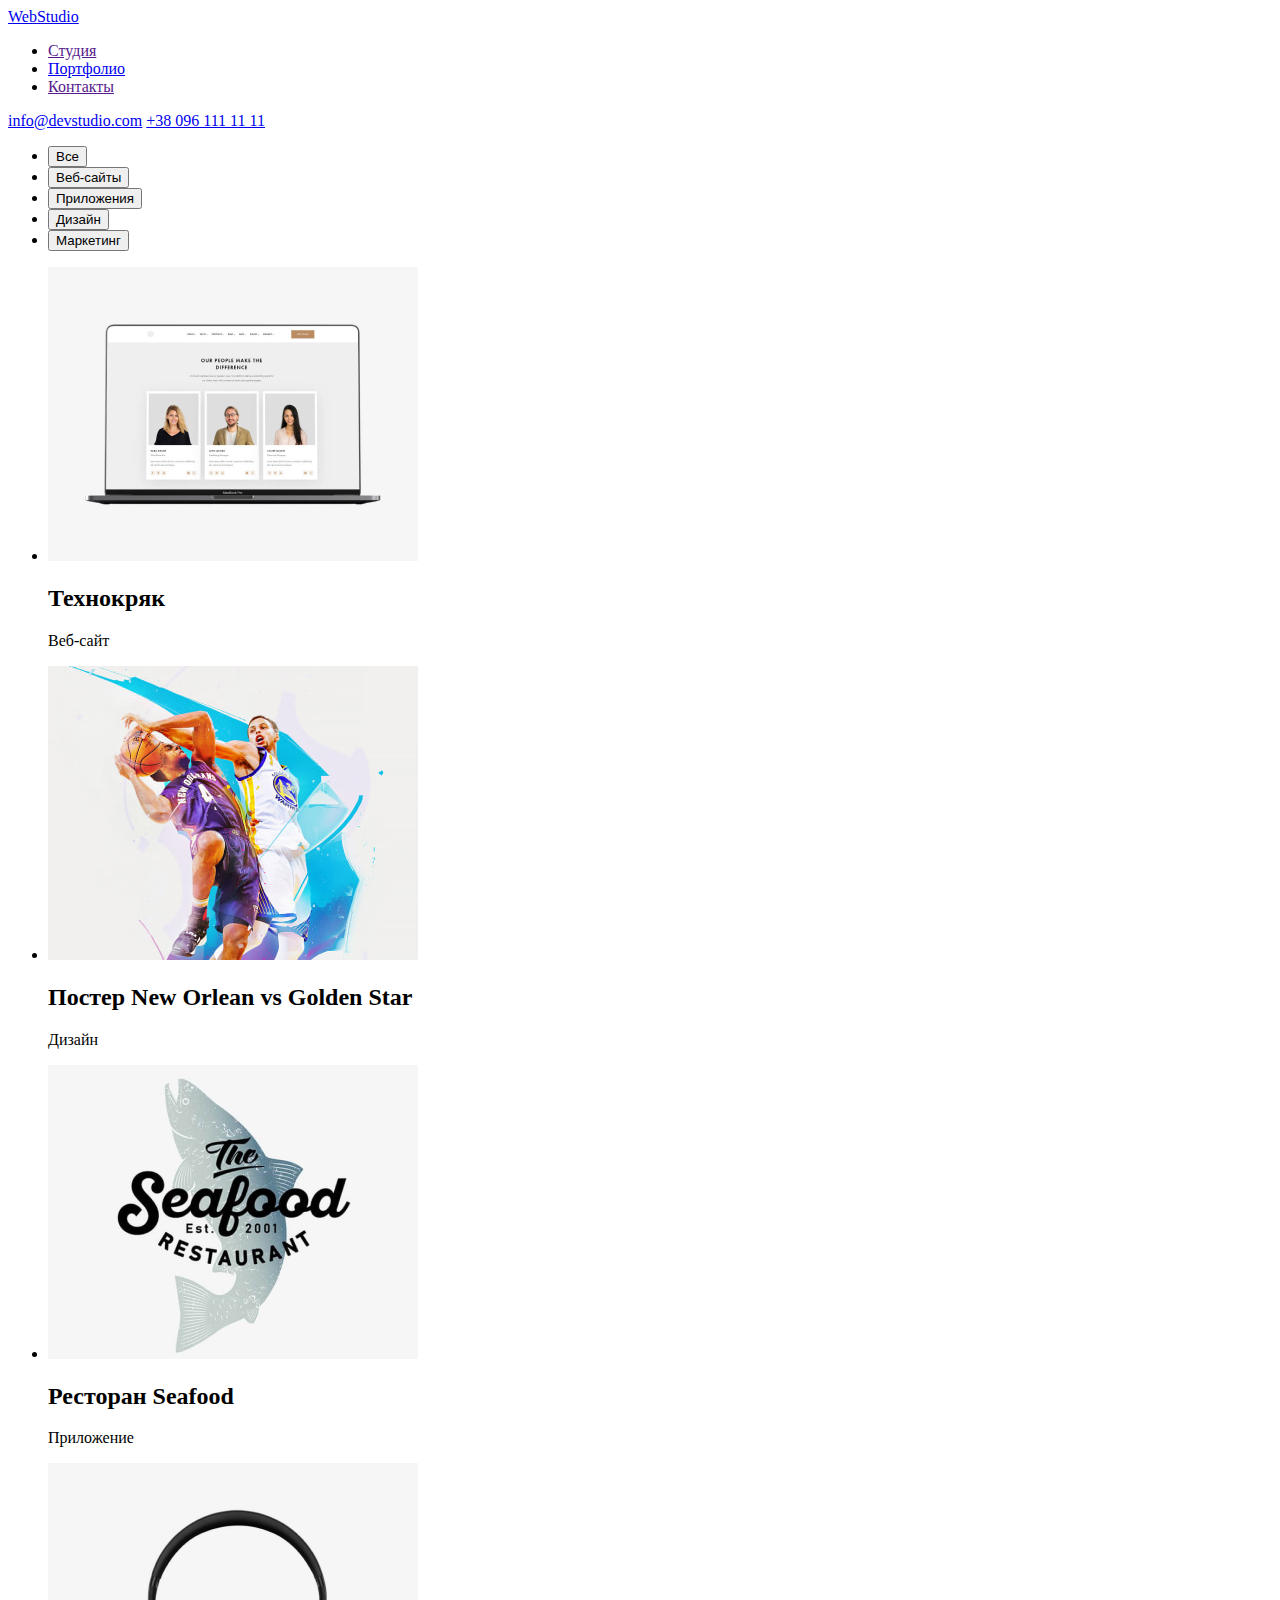
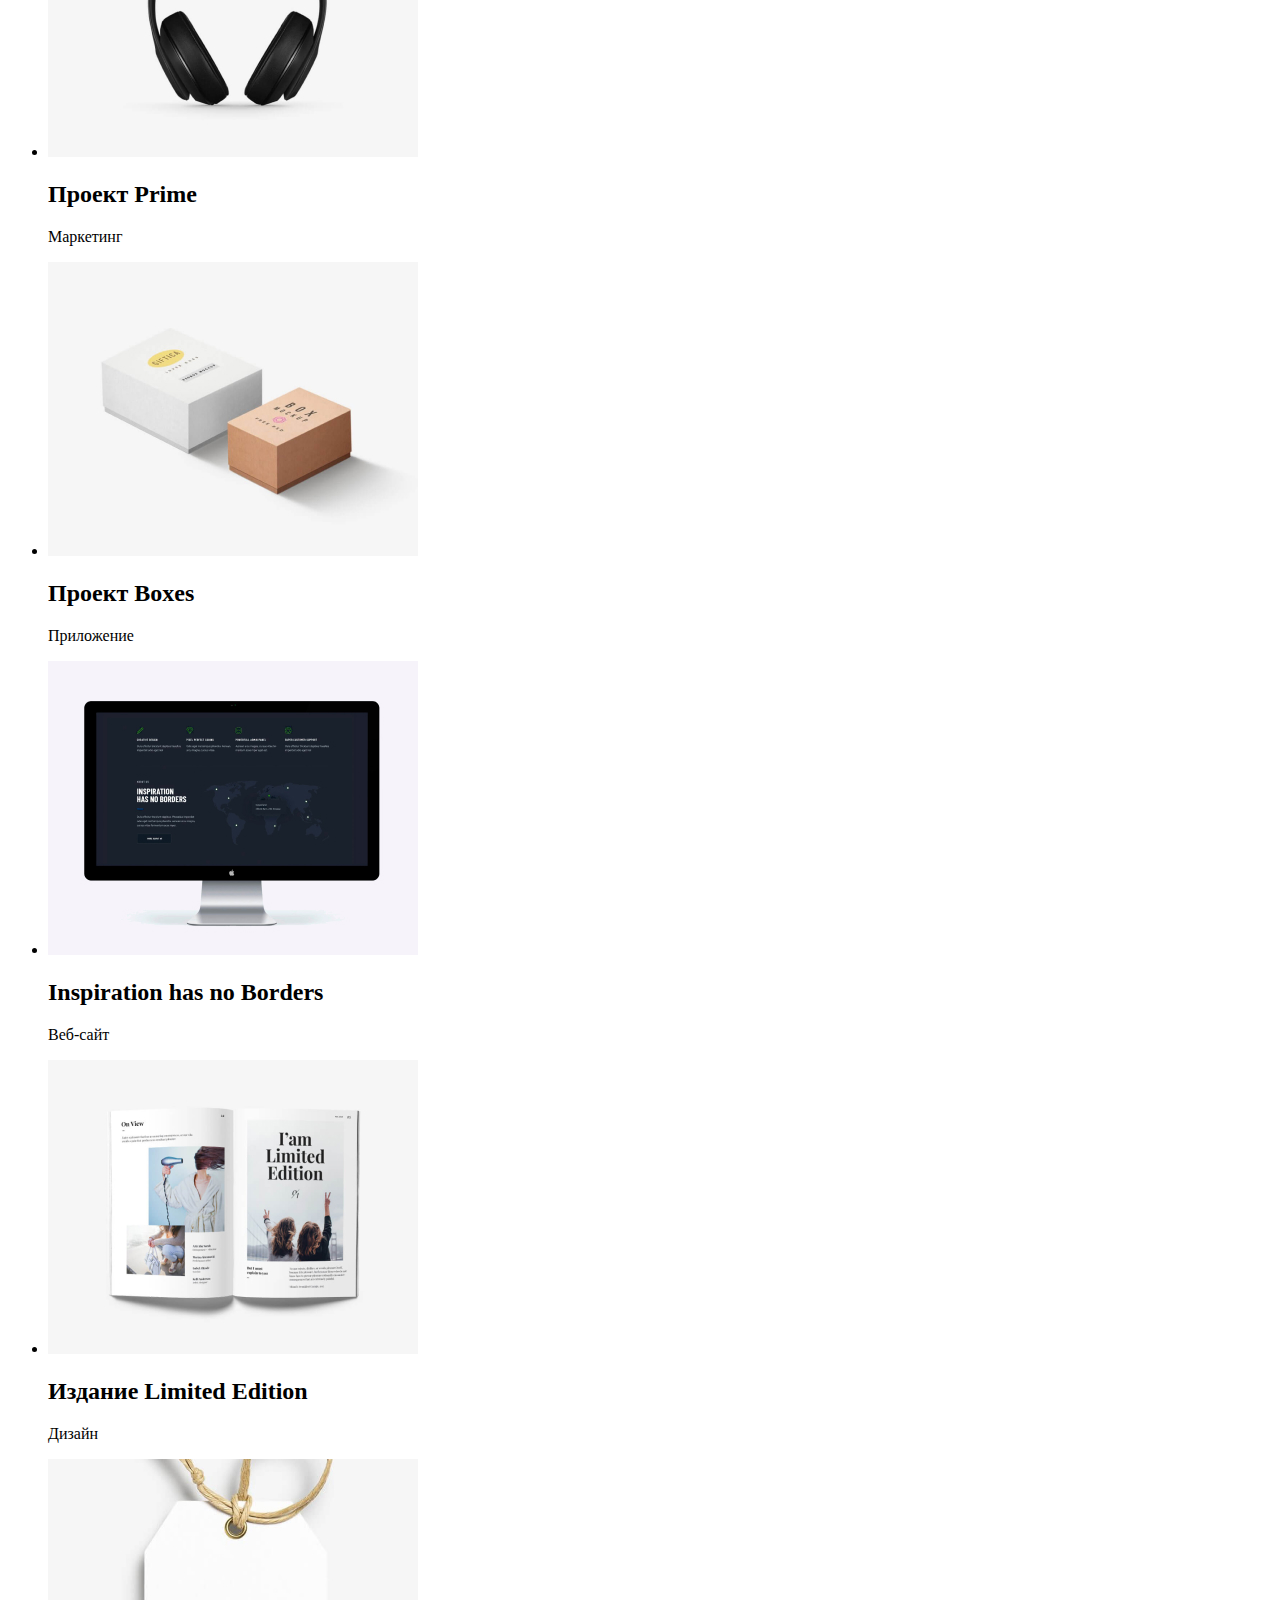
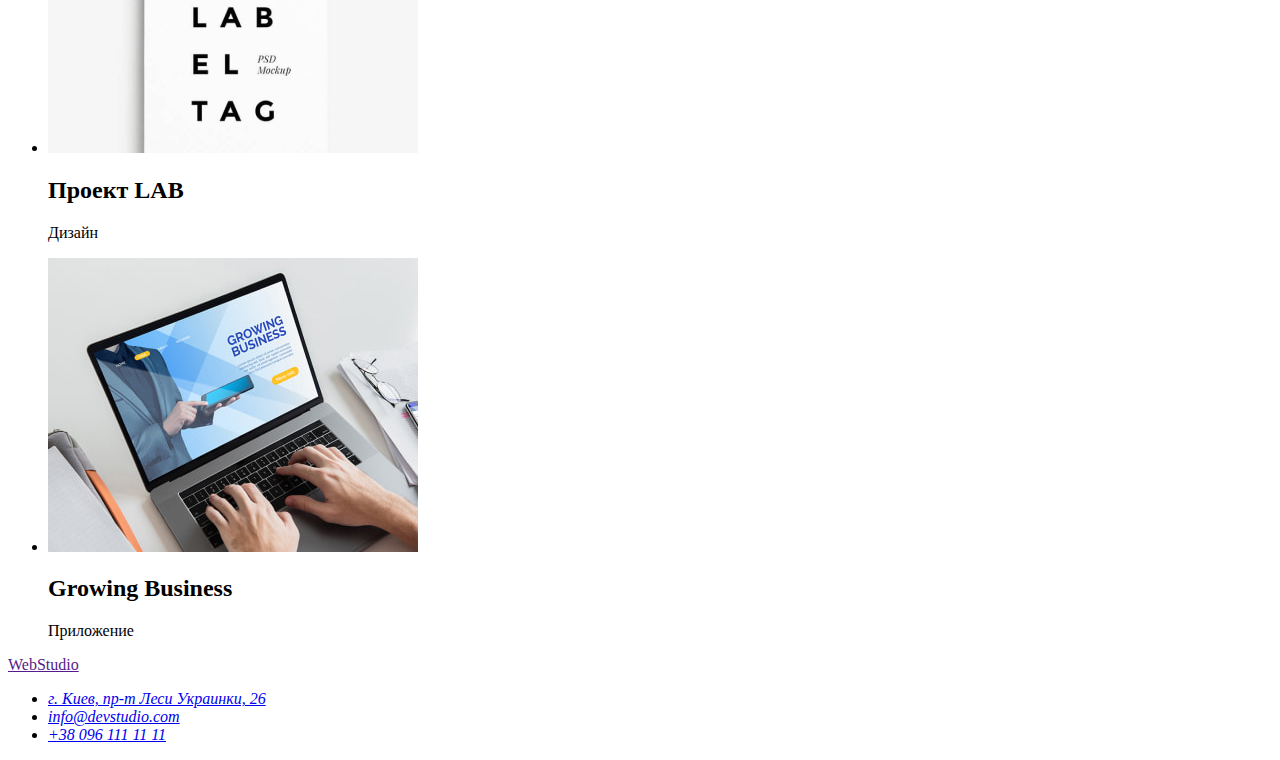
==== portfolio.html @ 19c97944 "Added CSS+Portfolio" ====
<!DOCTYPE html>
<html lang="ru">

<head>
    <meta charset="UTF-8">
    <meta http-equiv="X-UA-Compatible" content="IE=edge">
    <meta name="viewport" content="width=device-width, initial-scale=1.0">
    <title>Web Studio</title>
    <!--Project fonts-->
    <link rel="preconnect" href="https://fonts.googleapis.com">
    <link rel="preconnect" href="https://fonts.gstatic.com" crossorigin>
    <link
        href="https://fonts.googleapis.com/css2?family=Raleway:wght@700&family=Roboto:wght@400;500;700;900&display=swap"
        rel="stylesheet">
    <!--Custom styles-->
    <link rel="stylesheet" href="./CSS/style.css">
</head>

<body>
    <!--Header website-->
    <header>
        <a href="./index.html" class="logo"><span class="logo-first">Web</span>Studio</a>
        <nav class="navigator">
            <ul class="navigator-list">
                <li><a href="" class="nvlist">Студия</a></li>
                <li><a href="./portfolio.html" class="nvlist">Портфолио</a></li>
                <li><a href="" class="nvlist">Контакты</a></li>
            </ul>
        </nav>
        <a href="mailto:info@devstudio.com" class="hdcontact">info@devstudio.com</a>
        <a href="tel:+380961111111" class="hdcontact">+38 096 111 11 11</a>
    </header>
    <!--Our work-->
        <main>
           <ul>
               <li><button class="filter-button" type="button">Все</button></li>
               <li><button class="filter-button" type="button">Веб-сайты</button></li>
               <li><button class="filter-button" type="button">Приложения</button></li>
               <li><button class="filter-button" type="button">Дизайн</button></li>
               <li><button class="filter-button" type="button">Маркетинг</button></li>
           </ul>
           <ul>
               <li>
                   <img src="./images/portfolio/texno-crak.jpg" alt="texno-crak" width="370" height="294">
                   <h2 class="work-title">Технокряк</h2>
                   <p class="work-text">Веб-сайт</p>
               </li>
               <li>
                <img src="./images/portfolio/poster-basketball.jpg" alt="Poster-New-Orlean-vs-Golden-star" width="370" height="294">
                <h2 class="work-title">Постер New Orlean vs Golden Star</h2>
                <p class="work-text">Дизайн</p>
               </li>
               <li>
                <img src="./images/portfolio/restoran-seafood.jpg" alt="restoran-seafood" width="370" height="294">
                <h2 class="work-title">Ресторан Seafood</h2>
                <p class="work-text">Приложение</p>
               </li>
               <li>
                <img src="./images/portfolio/proekt-prime.jpg" alt="proekt-prime" width="370" height="294">
                <h2 class="work-title">Проект Prime</h2>
                <p class="work-text">Маркетинг</p> 
               </li>
               <li>
                <img src="./images/portfolio/proekt-boxes.jpg" alt="proekt-boxes" width="370" height="294">
                <h2 class="work-title">Проект Boxes</h2>
                <p class="work-text">Приложение</p>
               </li>
               <li>
                <img src="./images/portfolio/inspiration.jpg" alt="inspiration-has-no-borders" width="370" height="294">
                <h2 class="work-title">Inspiration has no Borders</h2>
                <p class="work-text">Веб-сайт</p>
               </li>
               <li>
                <img src="./images/portfolio/limited-edition.jpg" alt="limited-edition" width="370" height="294">
                <h2 class="work-title">Издание Limited Edition</h2>
                <p class="work-text">Дизайн</p>
               </li>
               <li>
                <img src="./images/portfolio/proekt-lab.jpg" alt="proekt-lab" width="370" height="294">
                <h2 class="work-title">Проект LAB</h2>
                <p class="work-text">Дизайн</p>
               </li>
               <li>
                <img src="./images/portfolio/growing-business.jpg" alt="growing-business" width="370" height="294">
                <h2 class="work-title">Growing Business</h2>
                <p class="work-text">Приложение</p>
               </li>
           </ul>
        </main>
<!--Footer-->
<footer class="footer">
    <a href="" class="logo"><span class="logo-first">Web</span>Studio</a>
    <address>
        <ul>
            <li><a href="https://bit.ly/3pXMvUd" target="_blank" rel="noopener noreferrer nofollow"
                    class="footer-address">г. Киев, пр-т
                    Леси Украинки, 26</a></li>
            <li>
                <a href="mailto:info@devstudio.com" class="footer-address-two">info@devstudio.com</a>
            </li>
            <li>
                <a href="tel:+380961111111" class="footer-address-two">+38 096 111 11 11</a>
            </li>
        </ul>
    </address>
</footer>
 </body>
    
    </html>
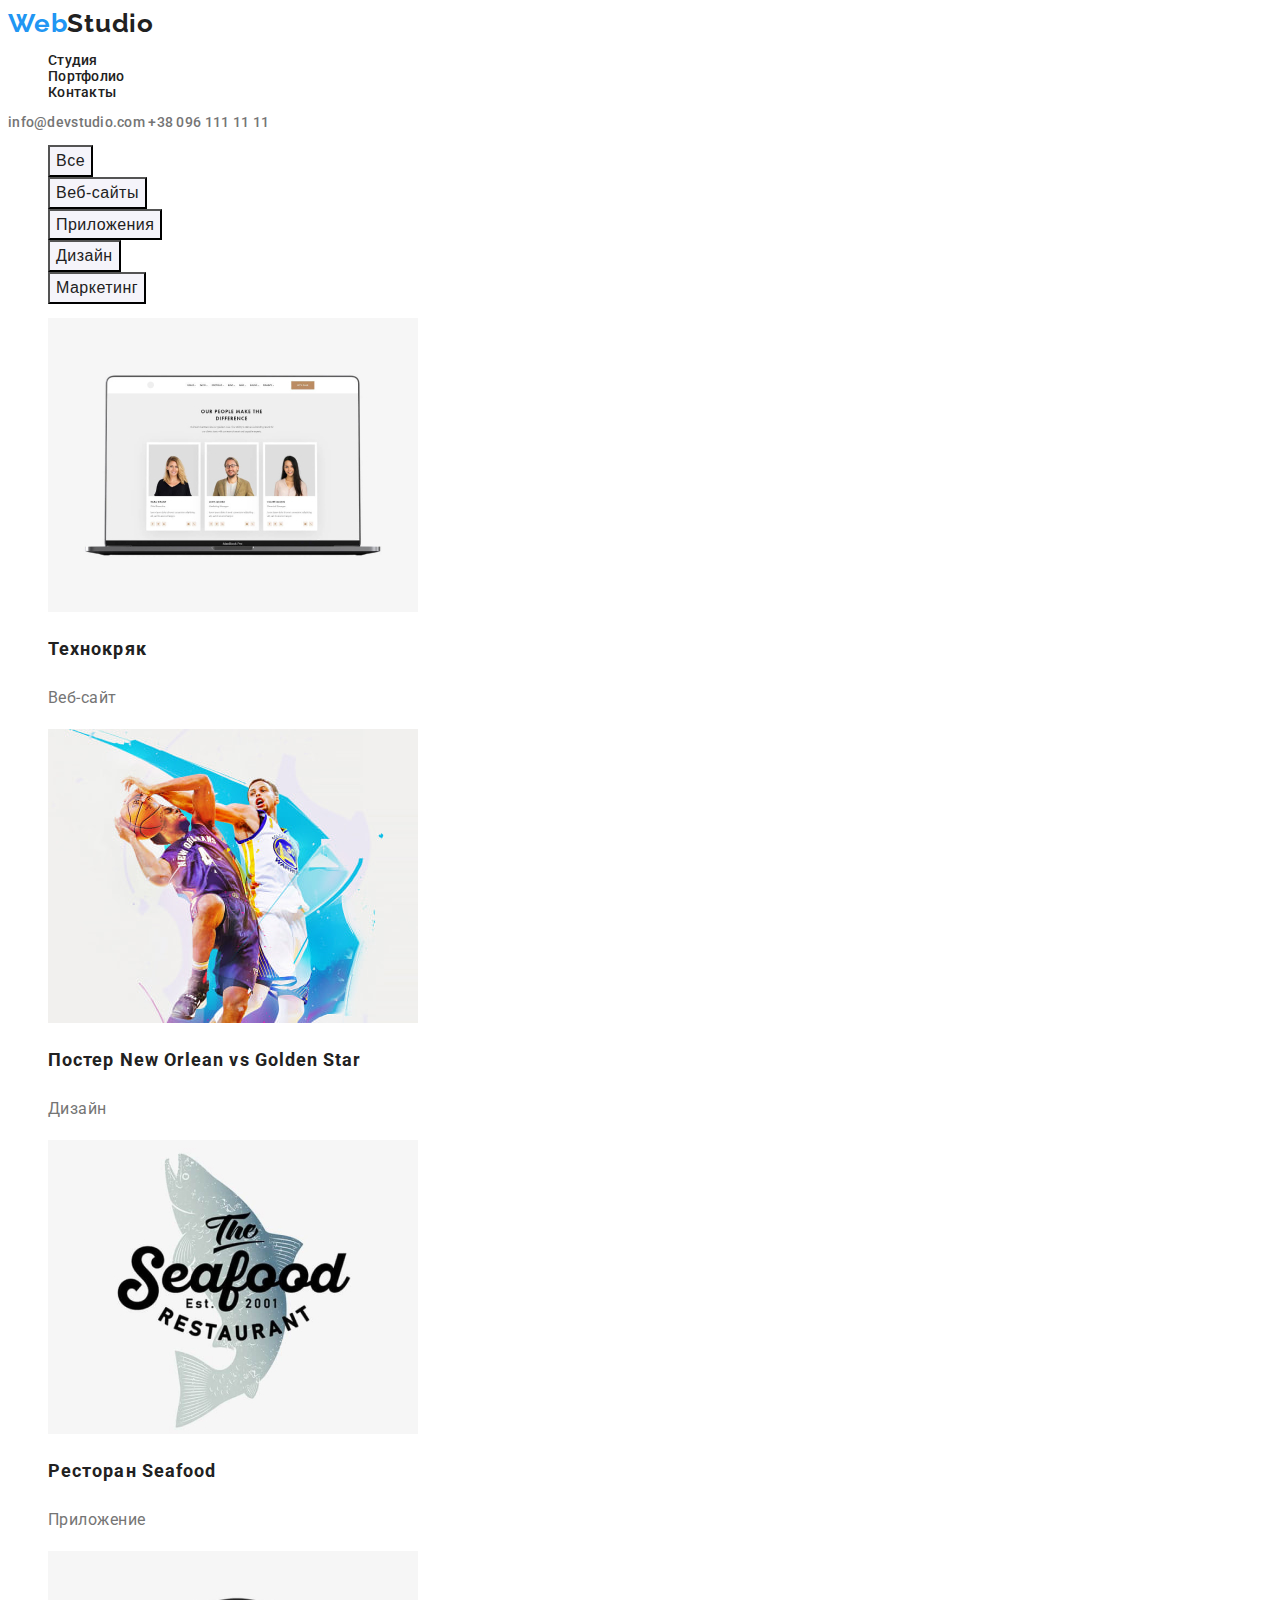
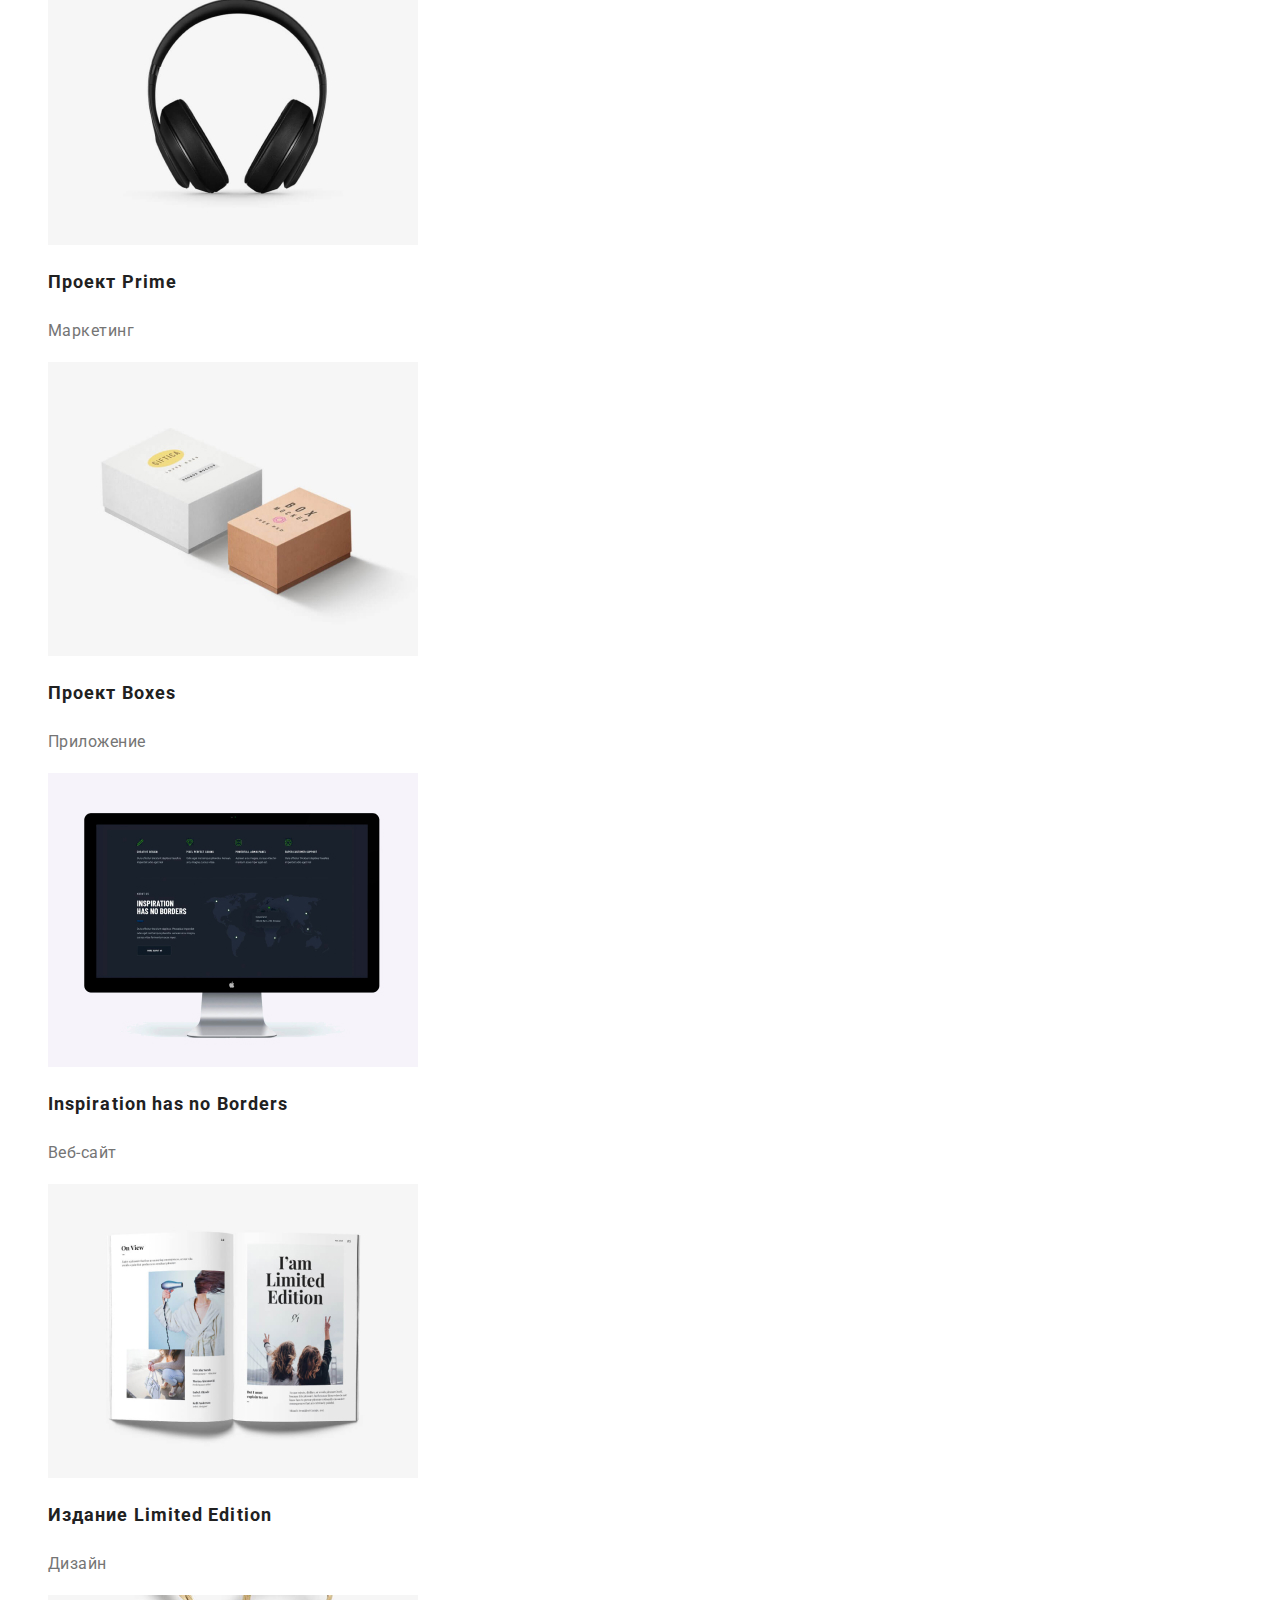
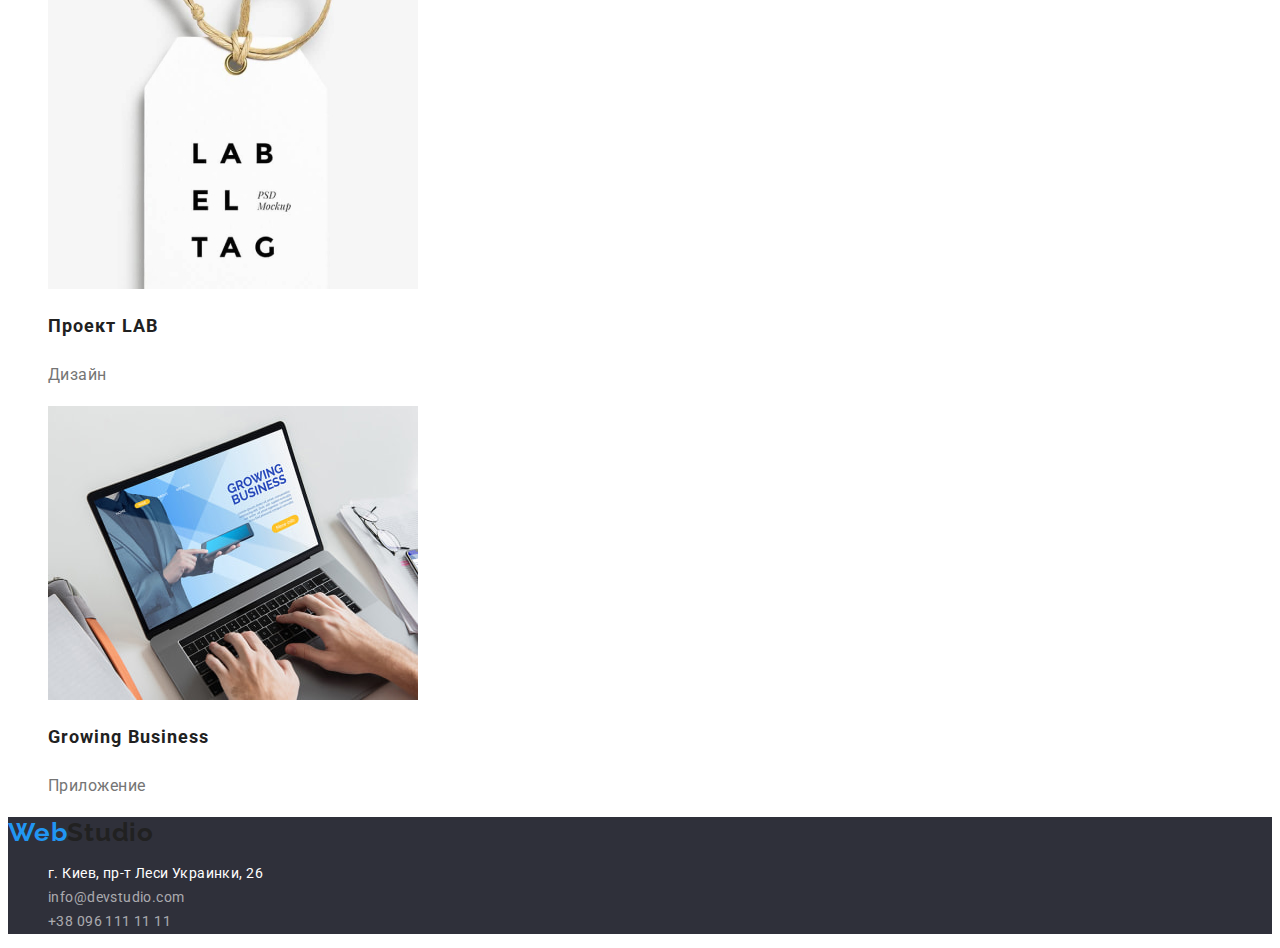
==== commit fabfc24c: "Fixed css path" ====
--- a/portfolio.html
+++ b/portfolio.html
@@ -13,7 +13,7 @@
         href="https://fonts.googleapis.com/css2?family=Raleway:wght@700&family=Roboto:wght@400;500;700;900&display=swap"
         rel="stylesheet">
     <!--Custom styles-->
-    <link rel="stylesheet" href="./CSS/style.css">
+    <link rel="stylesheet" href="./css/style.css">
 </head>
 
 <body>
--- a/css/style.css
+++ b/css/style.css
@@ -0,0 +1,179 @@
+:root {
+    /*Font text*/
+    --main-font:'roboto',sans-serif;
+    /*Color text*/
+    --main-color-text: #212121;
+    --accent-color-text: #2196F3;
+    --second-color-text: #757575;
+    --three-color-text: #FFFFFF;
+    /*Bg color*/
+    --first-bg: #2F303A;
+    --second-bg:#F5F4FA;
+
+}
+body {
+    font-family: var(--main-font);
+    color: var(--main-color-text);
+    font-size: 14px;
+    line-height: 1.14;
+    letter-spacing: 0.02em;
+}
+a {
+    text-decoration: none;
+}
+.button {
+    font-family: inherit;
+    color: var(--three-color-text);
+    background-color: var(--accent-color-text);
+    font-weight: 700;
+    font-size: 16px;
+    line-height: 1.88;
+    display: flex;
+    align-items: center;
+    text-align: center;
+    letter-spacing: 0.06em;
+    box-shadow: 0px 4px 4px rgba(0, 0, 0, 0.15);
+    border-radius: 4px;
+    cursor: pointer;
+}
+ul {
+    list-style-type: none;
+}
+/*Header******************************************/
+.logo {
+    font-family: 'Raleway', sans-serif;
+    font-weight: 700;
+    font-size: 26px;
+    line-height: 1.19;
+    letter-spacing: 0.03em;
+    color: var(--main-color-text);
+}
+
+.logo>.logo-first {
+    color: var(--accent-color-text);
+}
+
+.nvlist
+ {
+    font-family: 'Roboto';
+    font-weight: 500;
+    color: var(--main-color-text);
+}
+.nvlist:hover,
+.nvlist:focus {
+    color: var(--accent-color-text);
+}
+.hdcontact {
+    font-weight: 500;
+    color: var(--second-color-text);
+}
+
+.hdcontact:hover,
+.hdcontact:focus {
+    color: var(--accent-color-text);
+}
+/*Hero*******************/
+.hero,
+.footer {
+    background-color: var(--first-bg);
+}
+.hero-title {
+    font-weight: 900;
+    font-size: 44px;
+    line-height: 1.36;
+    text-align: center;
+    letter-spacing: 0.06em;
+    text-transform: uppercase;
+    color: var(--three-color-text);
+}
+/*What are we doing**************/
+.wttitle {
+    font-size: 14px;
+    line-height: 1.14;
+    font-weight: 700;
+    letter-spacing: 0.03em;
+    text-transform: uppercase;
+}
+.wttext {
+    font-weight: 400;
+    line-height: 1.71;
+    letter-spacing: 0.03em;
+    color: var(--second-color-text);
+}
+.wttitle-two {
+    font-weight: 700;
+    font-size: 36px;
+    line-height: 1.17;
+    text-align: center;
+    letter-spacing: 0.03em;
+    color: var(--main-color-text);
+}
+/*Team***********************/
+.team {
+background-color: var(--second-bg);
+}
+.team-card {
+    background-color: var(--three-color-text);
+    box-shadow: 0px 1px 3px rgba(0, 0, 0, 0.12),
+    0px 1px 1px rgba(0, 0, 0, 0.14),
+    0px 2px 1px rgba(0, 0, 0, 0.2);
+    border-radius: 0px 0px 4px 4px;
+    width: 270px;
+    height: 368px;
+}
+.team-title {
+    font-weight: 500;
+    font-size: 16px;
+    line-height: 1.19;
+    text-align: center;
+    letter-spacing: 0.03em;
+}
+.team-text {
+    font-size: 16px;
+    line-height: 1.19;
+    text-align: center;
+    letter-spacing: 0.03em;
+    color: var(--second-color-text);
+}
+/*Footer*****************/
+.footer-address {
+line-height: 1.71;
+letter-spacing: 0.03em;
+color: var(--three-color-text);
+font-style: normal;
+}
+.footer-address-two {
+    line-height: 1.71;
+    letter-spacing: 0.03em;
+    color: rgba(255, 255, 255, 0.6);
+    font-style: normal;
+}
+ /*Portfolio************************/
+  .filter-button {
+    background: var(--second-bg);
+    cursor: pointer;
+    font-weight: 500;
+    font-size: 16px;
+    line-height: 1.62;
+    text-align: center;
+    letter-spacing: 0.03em;
+    color: var(--main-color-text);
+  }
+.filter-button:hover,
+.filter-button:focus {
+    background: var(--accent-color-text);
+    color: var(--three-color-text);
+}
+.work-title {
+    font-weight: 700;
+    font-size: 18px;
+    line-height: 2;
+    letter-spacing: 0.06em;
+    color: var(--main-color-text);
+}
+.work-text {
+    font-size: 16px;
+    line-height: 1.88;
+    letter-spacing: 0.03em;
+    color: var(--second-color-text);
+}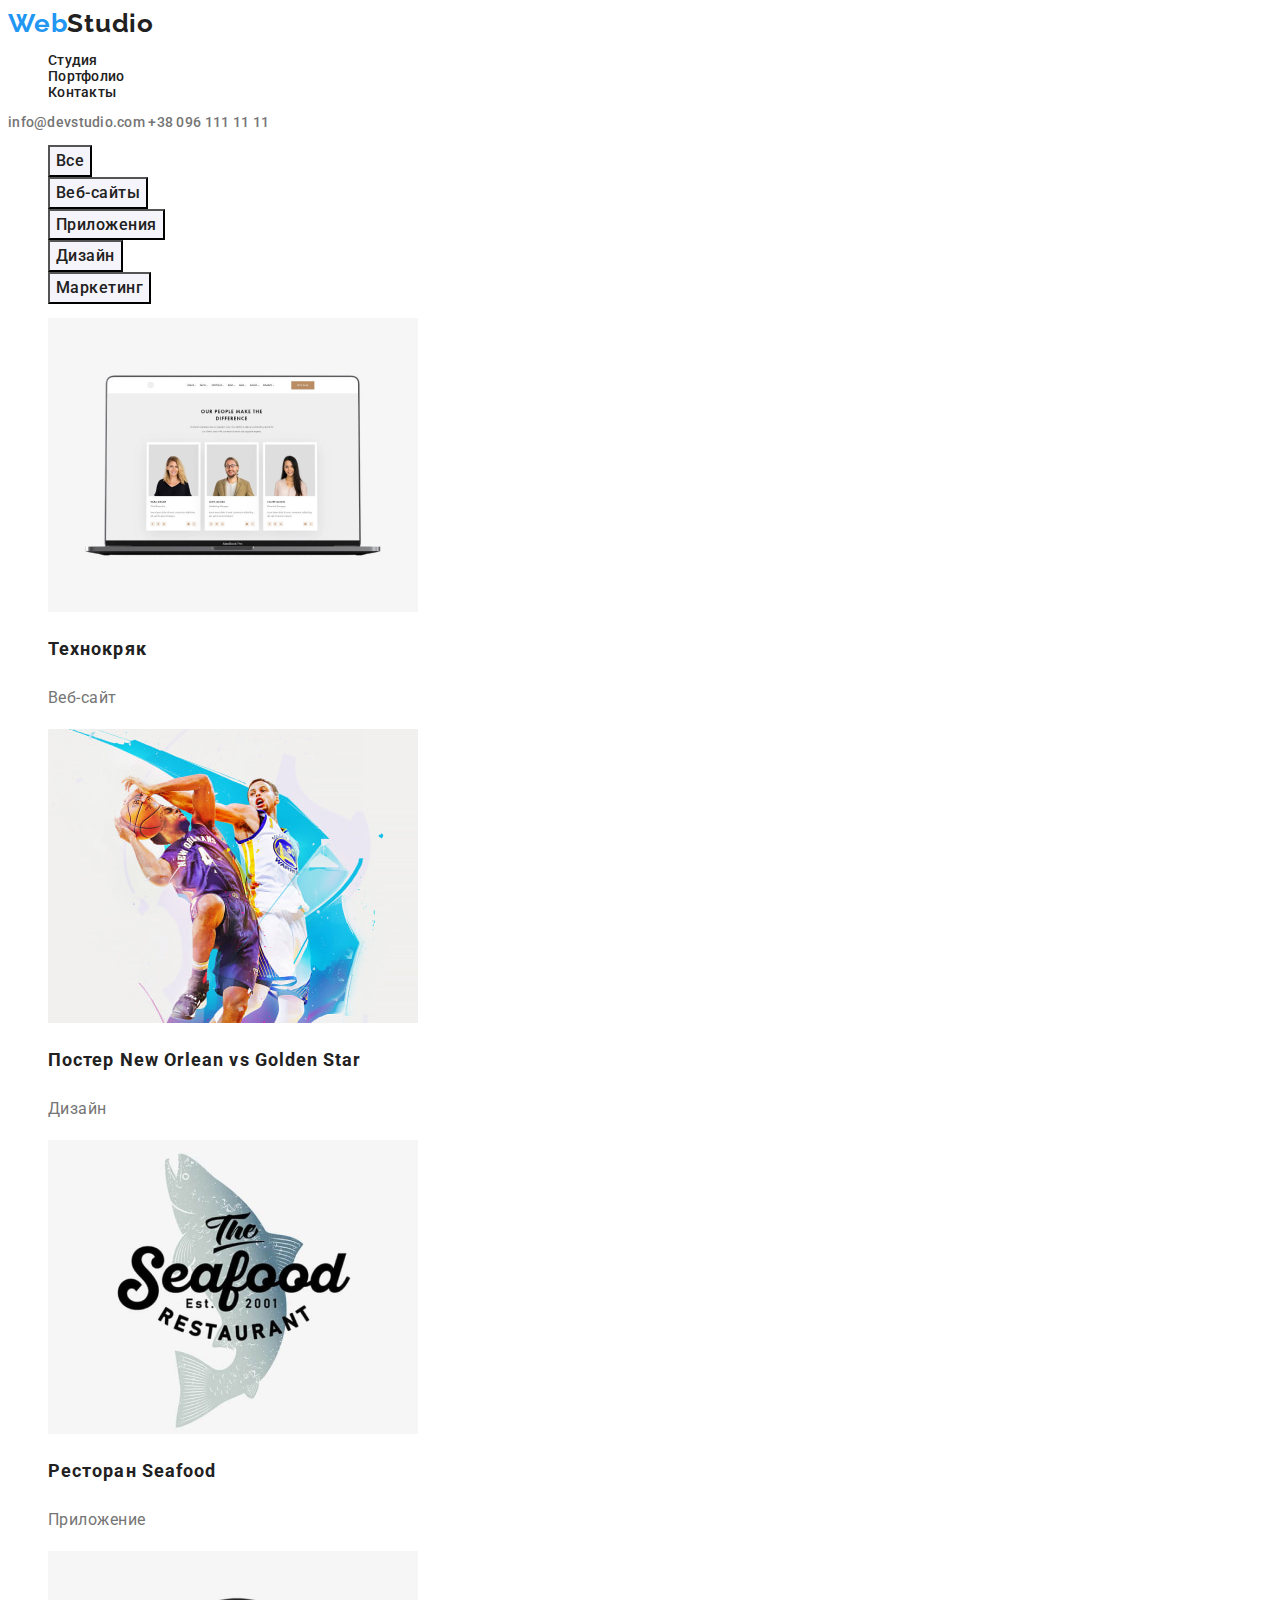
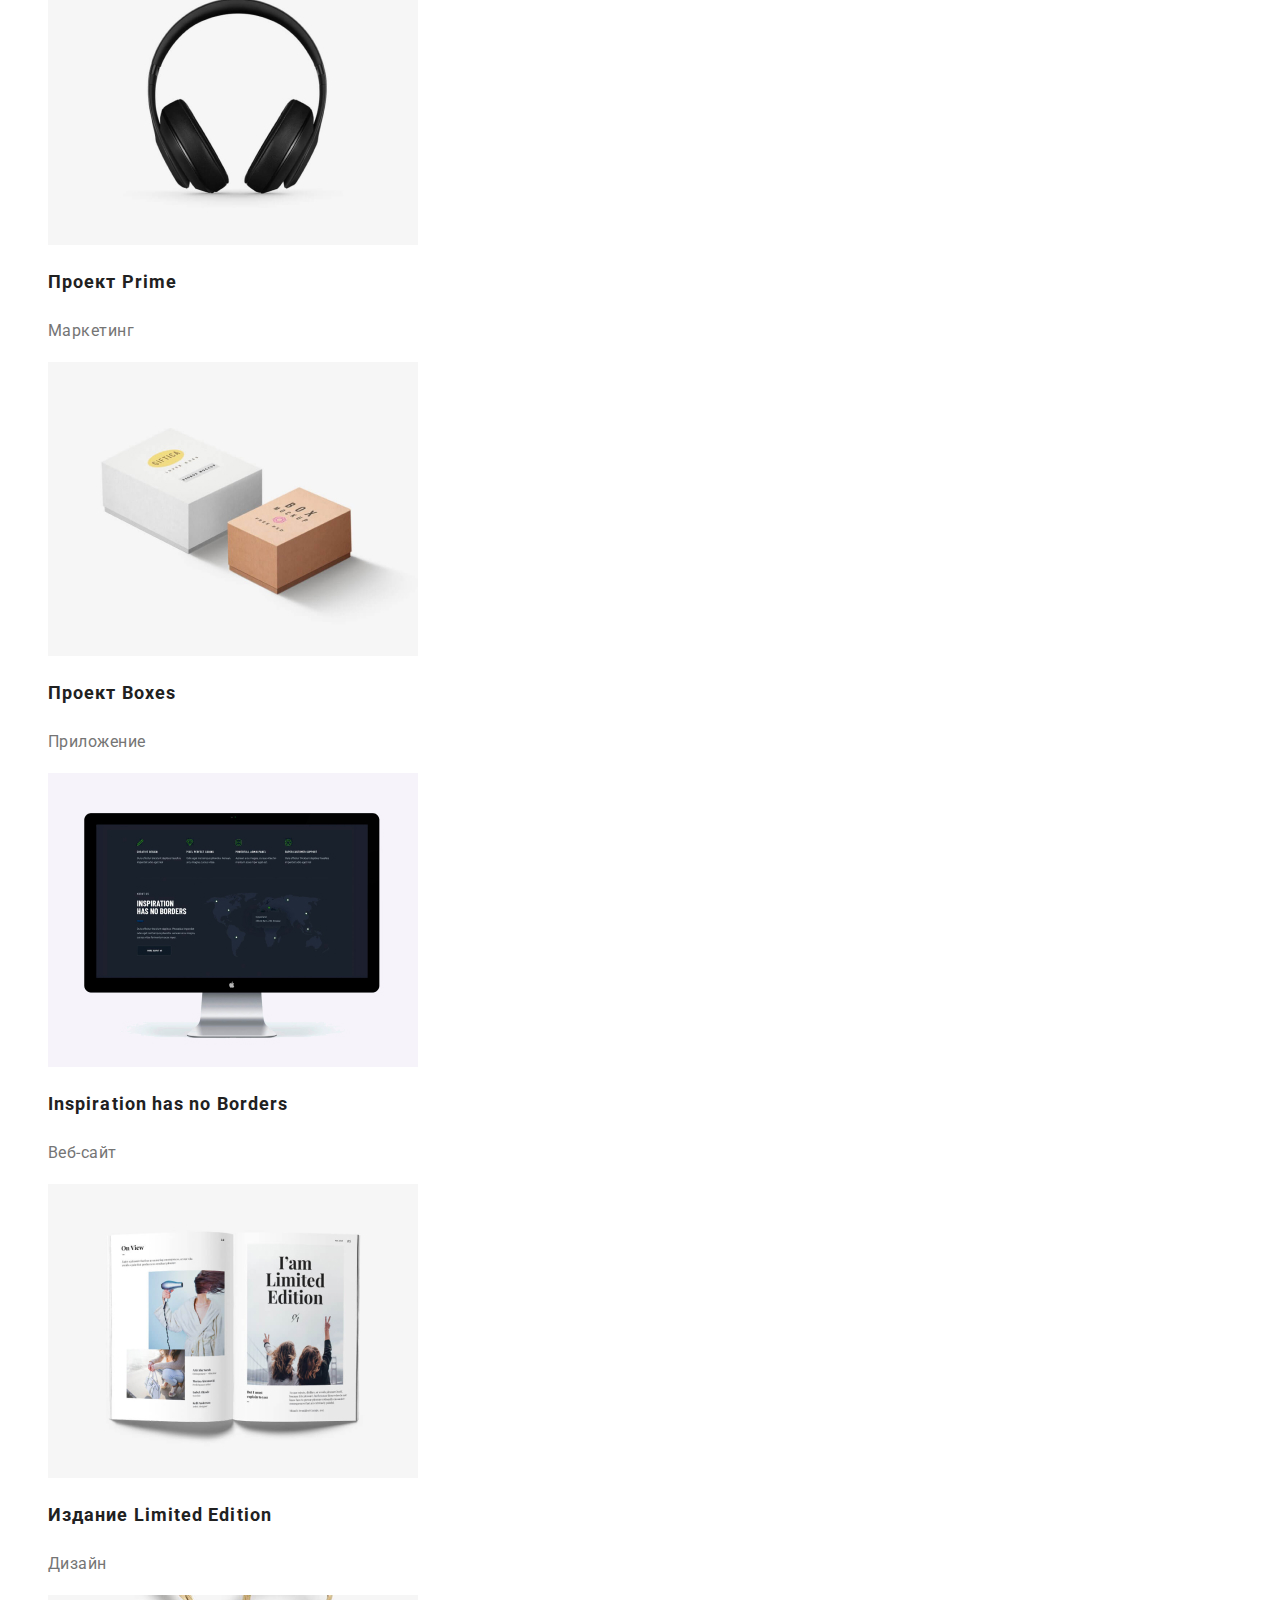
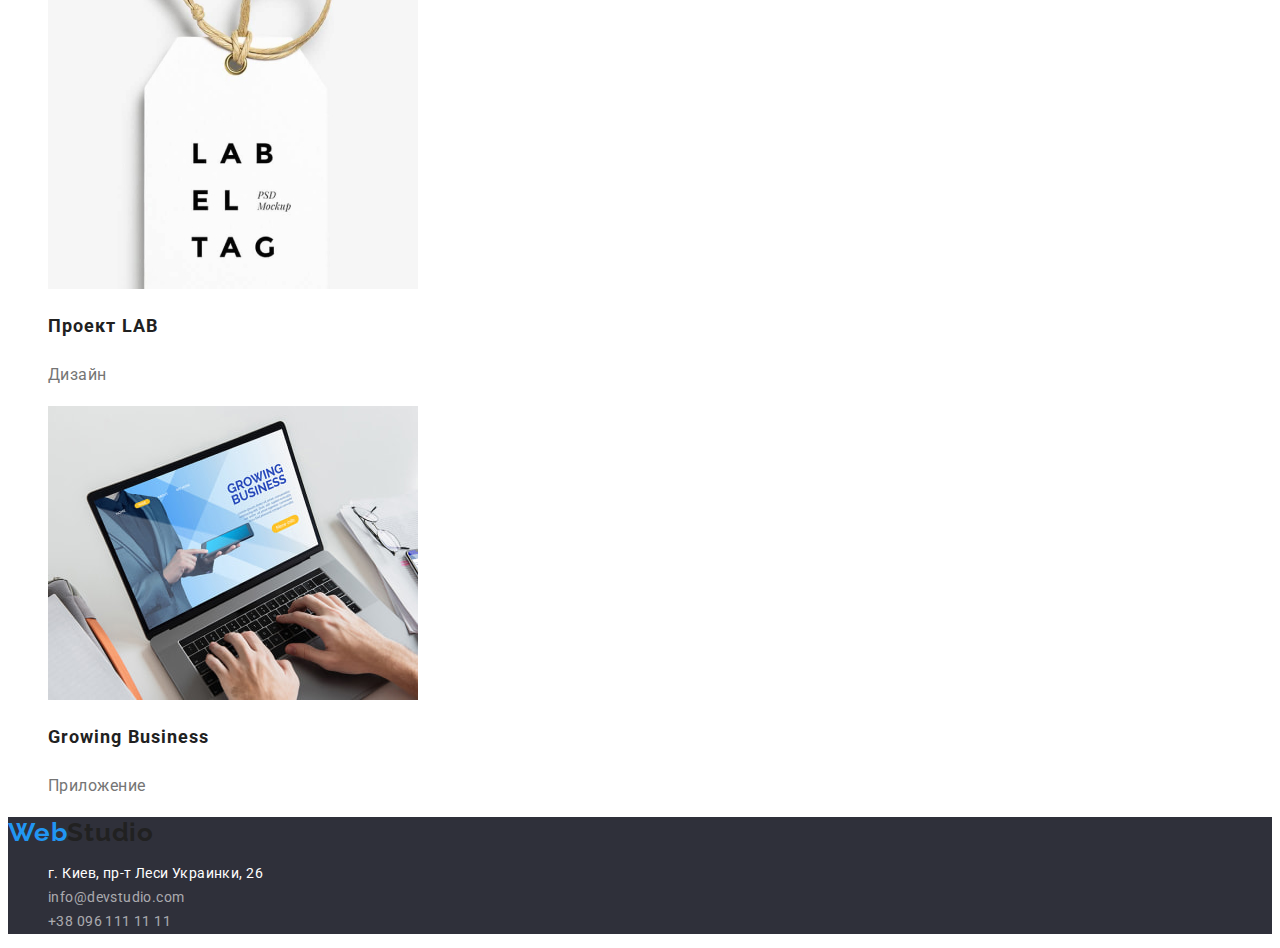
==== commit 4cd62b1f: "Mentor fixes" ====
--- a/portfolio.html
+++ b/portfolio.html
@@ -13,33 +13,37 @@
         href="https://fonts.googleapis.com/css2?family=Raleway:wght@700&family=Roboto:wght@400;500;700;900&display=swap"
         rel="stylesheet">
     <!--Custom styles-->
-    <link rel="stylesheet" href="./css/style.css">
+    <link rel="stylesheet" href="./css/stylefile.css">
 </head>
 
 <body>
     <!--Header website-->
     <header>
-        <a href="./index.html" class="logo"><span class="logo-first">Web</span>Studio</a>
+        <a href="./index.html" class="logo link"><span class="logo-first">Web</span>Studio</a>
         <nav class="navigator">
-            <ul class="navigator-list">
-                <li><a href="" class="nvlist">Студия</a></li>
-                <li><a href="./portfolio.html" class="nvlist">Портфолио</a></li>
-                <li><a href="" class="nvlist">Контакты</a></li>
+            <ul class="navigator-list dot-list">
+                <li><a href="./index.html" class="nvlist link">Студия</a></li>
+                <li><a href="./portfolio.html" class="nvlist link">Портфолио</a></li>
+                <li><a href="" class="nvlist link">Контакты</a></li>
             </ul>
         </nav>
-        <a href="mailto:info@devstudio.com" class="hdcontact">info@devstudio.com</a>
-        <a href="tel:+380961111111" class="hdcontact">+38 096 111 11 11</a>
+        <a href="mailto:info@devstudio.com" class="hdcontact link">info@devstudio.com</a>
+        <a href="tel:+380961111111" class="hdcontact link">+38 096 111 11 11</a>
     </header>
     <!--Our work-->
         <main>
-           <ul>
+            <section>
+                <h1 class="visually-hidden">Filter navigation</h1>
+           <ul class="dot-list">
                <li><button class="filter-button" type="button">Все</button></li>
                <li><button class="filter-button" type="button">Веб-сайты</button></li>
                <li><button class="filter-button" type="button">Приложения</button></li>
                <li><button class="filter-button" type="button">Дизайн</button></li>
                <li><button class="filter-button" type="button">Маркетинг</button></li>
            </ul>
-           <ul>
+        </section>
+        <section>
+           <ul class="dot-list">
                <li>
                    <img src="./images/portfolio/texno-crak.jpg" alt="texno-crak" width="370" height="294">
                    <h2 class="work-title">Технокряк</h2>
@@ -86,20 +90,21 @@
                 <p class="work-text">Приложение</p>
                </li>
            </ul>
+        </section>
         </main>
 <!--Footer-->
 <footer class="footer">
-    <a href="" class="logo"><span class="logo-first">Web</span>Studio</a>
+    <a href="" class="logo link"><span class="logo-first">Web</span>Studio</a>
     <address>
-        <ul>
+        <ul class="dot-list">
             <li><a href="https://bit.ly/3pXMvUd" target="_blank" rel="noopener noreferrer nofollow"
-                    class="footer-address">г. Киев, пр-т
+                    class="footer-address link">г. Киев, пр-т
                     Леси Украинки, 26</a></li>
             <li>
-                <a href="mailto:info@devstudio.com" class="footer-address-two">info@devstudio.com</a>
+                <a href="mailto:info@devstudio.com" class="footer-address-two link">info@devstudio.com</a>
             </li>
             <li>
-                <a href="tel:+380961111111" class="footer-address-two">+38 096 111 11 11</a>
+                <a href="tel:+380961111111" class="footer-address-two link">+38 096 111 11 11</a>
             </li>
         </ul>
     </address>
--- a/css/stylefile.css
+++ b/css/stylefile.css
@@ -0,0 +1,202 @@
+:root {
+    /*Font text*/
+    --main-font:'roboto',sans-serif;
+    /*Color text*/
+    --main-color-text: #212121;
+    --accent-color-text: #2196F3;
+    --second-color-text: #757575;
+    --three-color-text: #FFFFFF;
+    /*Bg color*/
+    --first-bg: #2F303A;
+    --second-bg:#F5F4FA;
+
+}
+body {
+    font-family: var(--main-font);
+    color: var(--main-color-text);
+    font-size: 14px;
+    line-height: 1.14;
+    letter-spacing: 0.02em;
+}
+.link {
+    text-decoration: none;
+}
+
+.button {
+    font-family: inherit;
+    color: var(--three-color-text);
+    background-color: var(--accent-color-text);
+    font-weight: 700;
+    font-size: 16px;
+    line-height: 1.88;
+    display: flex;
+    align-items: center;
+    text-align: center;
+    letter-spacing: 0.06em;
+    box-shadow: 0px 4px 4px rgba(0, 0, 0, 0.15);
+    border-radius: 4px;
+    cursor: pointer;
+}
+.dot-list {
+    list-style-type: none;
+}
+/*Header******************************************/
+.logo {
+    font-family: 'Raleway', sans-serif;
+    font-weight: 700;
+    font-size: 26px;
+    line-height: 1.19;
+    letter-spacing: 0.03em;
+    color: var(--main-color-text);
+}
+
+.logo>.logo-first {
+    color: var(--accent-color-text);
+}
+
+.nvlist
+ {
+    font-weight: 500;
+    color: var(--main-color-text);
+}
+.nvlist:hover,
+.nvlist:focus {
+    color: var(--accent-color-text);
+}
+.hdcontact {
+    font-weight: 500;
+    color: var(--second-color-text);
+}
+
+.hdcontact:hover,
+.hdcontact:focus {
+    color: var(--accent-color-text);
+}
+/*Hero*******************/
+.hero,
+.footer {
+    background-color: var(--first-bg);
+}
+.hero-title {
+    font-weight: 900;
+    font-size: 44px;
+    line-height: 1.36;
+    text-align: center;
+    letter-spacing: 0.06em;
+    text-transform: uppercase;
+    color: var(--three-color-text);
+}
+/*What are we doing**************/
+.visually-hidden {
+    position: absolute;
+    width: 1px;
+    height: 1px;
+    margin: -1px;
+    border: 0;
+    padding: 0;
+    
+    white-space: nowrap;
+    clip-path: inset(100%);
+    clip: rect(0 0 0 0);
+    overflow: hidden;
+  }
+.wttitle {
+    font-size: 14px;
+    line-height: 1.14;
+    font-weight: 700;
+    letter-spacing: 0.03em;
+    text-transform: uppercase;
+}
+.wttext {
+    font-weight: 400;
+    line-height: 1.71;
+    letter-spacing: 0.03em;
+    color: var(--second-color-text);
+}
+.wttitle-two {
+    font-weight: 700;
+    font-size: 36px;
+    line-height: 1.17;
+    text-align: center;
+    letter-spacing: 0.03em;
+    color: var(--main-color-text);
+}
+/*Team***********************/
+.team {
+background-color: var(--second-bg);
+}
+.team-card {
+    background-color: var(--three-color-text);
+    box-shadow: 0px 1px 3px rgba(0, 0, 0, 0.12),
+    0px 1px 1px rgba(0, 0, 0, 0.14),
+    0px 2px 1px rgba(0, 0, 0, 0.2);
+    border-radius: 0px 0px 4px 4px;
+    width: 270px;
+    height: 368px;
+}
+.team-title {
+    font-weight: 500;
+    font-size: 16px;
+    line-height: 1.19;
+    text-align: center;
+    letter-spacing: 0.03em;
+}
+.team-text {
+    font-size: 16px;
+    line-height: 1.19;
+    text-align: center;
+    letter-spacing: 0.03em;
+    color: var(--second-color-text);
+}
+/*Footer*****************/
+.footer-address {
+line-height: 1.71;
+letter-spacing: 0.03em;
+color: var(--three-color-text);
+font-style: normal;
+}
+.footer-address:hover,
+.footer-address:focus {
+color: var(--accent-color-text);
+}
+.footer-address-two {
+    line-height: 1.71;
+    letter-spacing: 0.03em;
+    color: rgba(255, 255, 255, 0.6);
+    font-style: normal;
+}
+.footer-address-two:hover,
+.footer-address-two:focus {
+color: var(--accent-color-text);
+}
+
+ /*Portfolio************************/
+  .filter-button {
+    background: var(--second-bg);
+    cursor: pointer;
+    font-weight: 500;
+    font-size: 16px;
+    line-height: 1.62;
+    text-align: center;
+    letter-spacing: 0.03em;
+    color: var(--main-color-text);
+    font-family: inherit;
+  }
+.filter-button:hover,
+.filter-button:focus {
+    background: var(--accent-color-text);
+    color: var(--three-color-text);
+}
+.work-title {
+    font-weight: 700;
+    font-size: 18px;
+    line-height: 2;
+    letter-spacing: 0.06em;
+    color: var(--main-color-text);
+}
+.work-text {
+    font-size: 16px;
+    line-height: 1.88;
+    letter-spacing: 0.03em;
+    color: var(--second-color-text);
+}